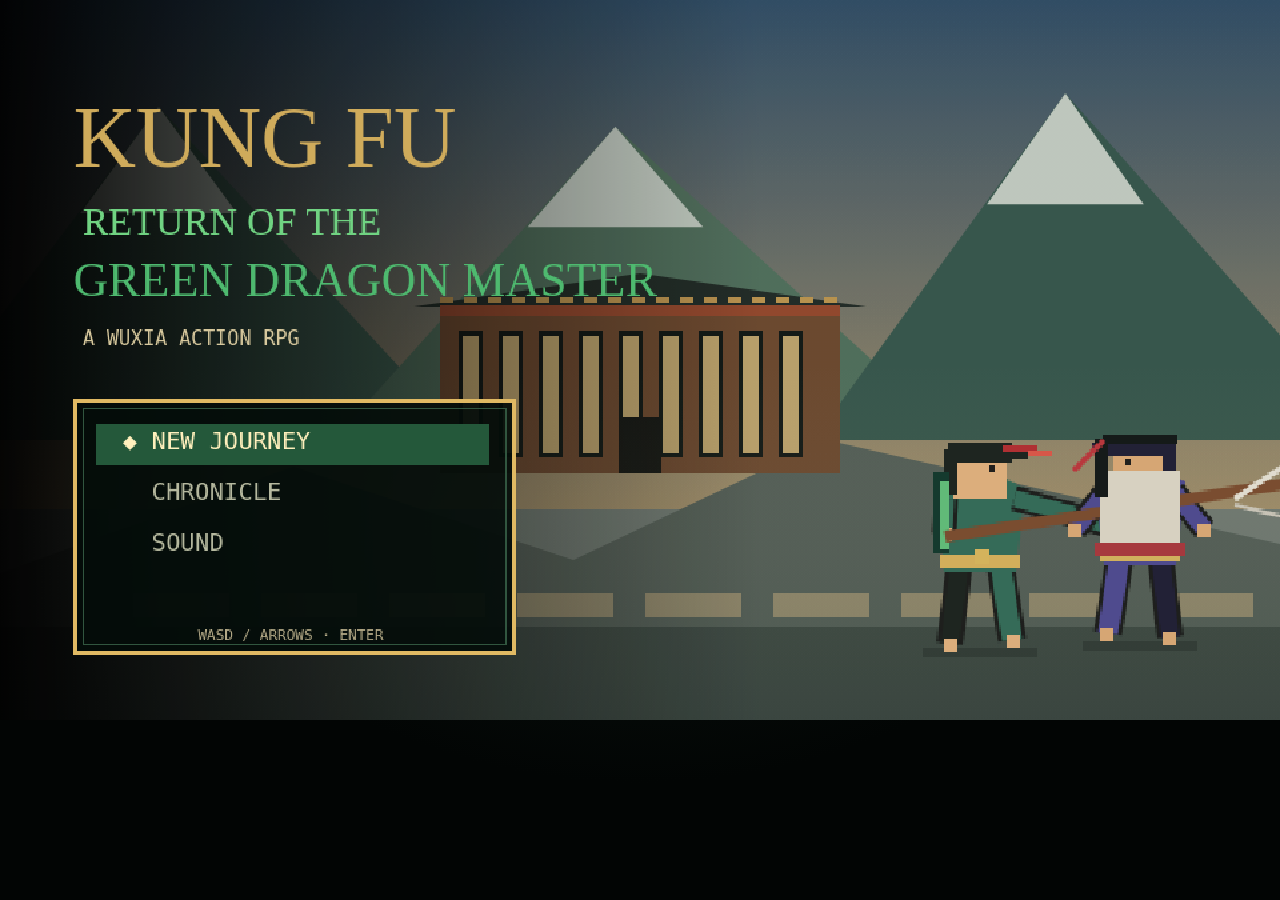
==== index.html @ bc1ce4f2 "Add named fighter art layer and deeper arcade combat Boot through a named production-atlas loader, a" ====
<!doctype html>
<html lang="en">
<head>
  <meta charset="utf-8">
  <meta name="viewport" content="width=device-width,initial-scale=1,viewport-fit=cover">
  <meta name="theme-color" content="#07110e">
  <meta name="description" content="Kung Fu: Return of the Green Dragon Master — a web-first 2D wuxia action RPG.">
  <title>Kung Fu: Return of the Green Dragon Master</title>
  <link rel="manifest" href="manifest.webmanifest">
  <link rel="icon" href="assets/icon.svg">
  <link rel="stylesheet" href="styles.css">
</head>
<body>
  <main id="game-shell">
    <canvas id="game" width="960" height="540" aria-label="Kung Fu: Return of the Green Dragon Master"></canvas>
    <div id="loading"><strong>Lighting the jade lanterns…</strong><span id="loading-progress">0%</span></div>
    <div id="touch-controls" aria-label="Touch controls">
      <div class="touch-cluster movement">
        <button data-key="KeyA" aria-label="Move left">◀</button>
        <button data-key="KeyD" aria-label="Move right">▶</button>
        <button data-key="KeyW" aria-label="Jump or move up">▲</button>
        <button data-key="KeyS" aria-label="Crouch, block or move down">▼</button>
      </div>
      <div class="touch-cluster actions">
        <button data-key="KeyE" aria-label="Interact">E</button>
        <button data-key="KeyJ" aria-label="Punch">J</button>
        <button data-key="KeyK" aria-label="Kick">K</button>
        <button data-key="KeyL" aria-label="Weapon">L</button>
        <button data-key="KeyI" aria-label="Chi technique">CHI</button>
        <button data-key="Space" aria-label="Evade">↯</button>
        <button data-key="KeyU" aria-label="Throw">GRAB</button>
      </div>
    </div>
  </main>
  <p class="assistive">Keyboard: WASD or arrows to move, E to interact, M for menu. In battle use J punch, K kick, L weapon, I chi technique, S block, Space evade and U throw.</p>
  <script type="module" src="src/bootstrap.js"></script>
</body>
</html>
---- styles.css ----
:root{color-scheme:dark;--gold:#d7ad58;--jade:#46c278;--ink:#040807;--panel:#08120f}
*{box-sizing:border-box}html,body{margin:0;min-height:100%;background:radial-gradient(circle at 50% 15%,#17251f,#020504 65%);font-family:Georgia,"Times New Roman",serif;overflow:hidden}
body{display:grid;place-items:center;padding:0}#game-shell{position:relative;width:min(100vw,177.777vh);height:min(56.25vw,100vh);max-width:1920px;max-height:1080px;background:#000;box-shadow:0 0 0 2px #6e5129,0 0 70px #000;overflow:hidden}
canvas{width:100%;height:100%;display:block;image-rendering:pixelated;image-rendering:crisp-edges;background:#020504;touch-action:none}
#loading{position:absolute;inset:0;display:grid;place-content:center;gap:.8rem;text-align:center;background:#030807;color:var(--gold);letter-spacing:.08em;font-size:clamp(14px,2vw,25px);z-index:10}#loading span{color:var(--jade);font-family:ui-monospace,monospace}
#touch-controls{position:absolute;inset:0;pointer-events:none;display:none}.touch-cluster{position:absolute;bottom:max(12px,env(safe-area-inset-bottom));display:grid;gap:8px;pointer-events:auto}.movement{left:max(12px,env(safe-area-inset-left));grid-template-columns:repeat(2,52px)}.actions{right:max(12px,env(safe-area-inset-right));grid-template-columns:repeat(2,52px)}
.touch-cluster button{width:52px;height:52px;border:2px solid #b58a45;border-radius:50%;background:#06110dd9;color:#f7d58a;font:bold 18px ui-monospace,monospace;box-shadow:inset 0 0 14px #000,0 3px 10px #000;user-select:none;-webkit-user-select:none}.touch-cluster button:active,.touch-cluster button.active{background:#245a3a;transform:translateY(2px)}
.assistive{position:absolute;left:-9999px}
@media(pointer:coarse),(max-width:800px){#touch-controls{display:block}}
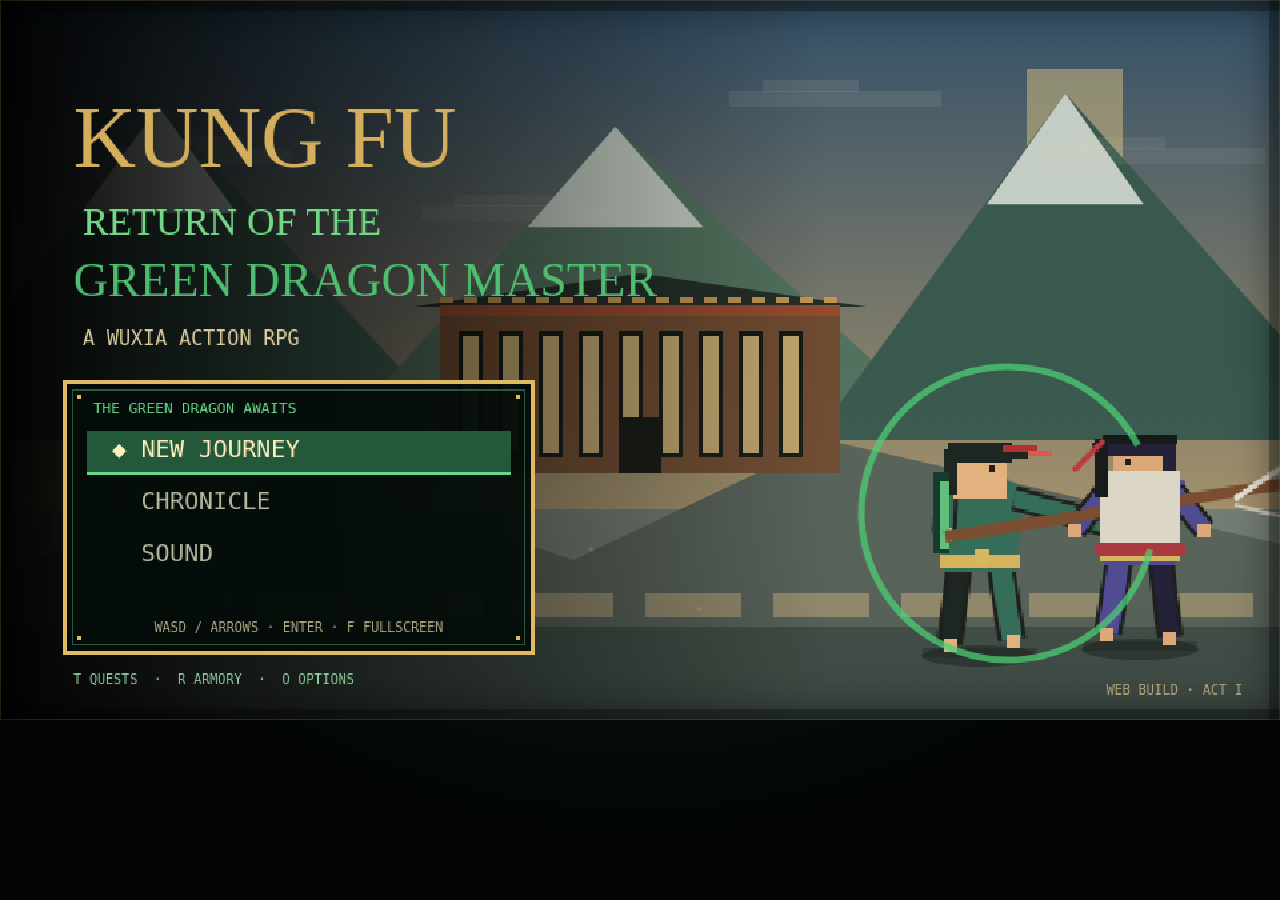
==== commit 5fb2bbf1: "Expose quest, armory and options controls on mobile" ====
--- a/index.html
+++ b/index.html
@@ -4,7 +4,7 @@
   <meta charset="utf-8">
   <meta name="viewport" content="width=device-width,initial-scale=1,viewport-fit=cover">
   <meta name="theme-color" content="#07110e">
-  <meta name="description" content="Kung Fu: Return of the Green Dragon Master — a web-first 2D wuxia action RPG.">
+  <meta name="description" content="Kung Fu: Return of the Green Dragon Master — a web-first 2D wuxia action RPG with arcade martial-arts combat.">
   <title>Kung Fu: Return of the Green Dragon Master</title>
   <link rel="manifest" href="manifest.webmanifest">
   <link rel="icon" href="assets/icon.svg">
@@ -13,7 +13,13 @@
 <body>
   <main id="game-shell">
     <canvas id="game" width="960" height="540" aria-label="Kung Fu: Return of the Green Dragon Master"></canvas>
-    <div id="loading"><strong>Lighting the jade lanterns…</strong><span id="loading-progress">0%</span></div>
+
+    <div id="loading" role="status" aria-live="polite">
+      <strong>Lighting the jade lanterns…</strong>
+      <div class="loading-track" aria-hidden="true"><i id="loading-fill"></i></div>
+      <span id="loading-progress">0%</span>
+    </div>
+
     <div id="touch-controls" aria-label="Touch controls">
       <div class="touch-cluster movement">
         <button data-key="KeyA" aria-label="Move left">◀</button>
@@ -22,17 +28,33 @@
         <button data-key="KeyS" aria-label="Crouch, block or move down">▼</button>
       </div>
       <div class="touch-cluster actions">
-        <button data-key="KeyE" aria-label="Interact">E</button>
         <button data-key="KeyJ" aria-label="Punch">J</button>
         <button data-key="KeyK" aria-label="Kick">K</button>
         <button data-key="KeyL" aria-label="Weapon">L</button>
         <button data-key="KeyI" aria-label="Chi technique">CHI</button>
         <button data-key="Space" aria-label="Evade">↯</button>
         <button data-key="KeyU" aria-label="Throw">GRAB</button>
+        <button data-key="KeyE" aria-label="Interact">E</button>
+        <button data-key="KeyQ" aria-label="Quick tonic">Q</button>
+        <button data-key="KeyM" aria-label="Open journal">M</button>
+        <button data-key="KeyT" aria-label="Track quests">T</button>
+        <button data-key="KeyR" aria-label="Open armory">R</button>
+        <button data-key="KeyO" aria-label="Open options">O</button>
       </div>
     </div>
+
+    <div id="orientation-hint" aria-hidden="true">
+      <strong>Turn the scroll sideways</strong>
+      <span>Landscape mode gives Shi-An room to fight.</span>
+    </div>
   </main>
-  <p class="assistive">Keyboard: WASD or arrows to move, E to interact, M for menu. In battle use J punch, K kick, L weapon, I chi technique, S block, Space evade and U throw.</p>
+
+  <p class="assistive">
+    Keyboard: WASD or arrows to move, E to interact, M for menu, T for quest tracking,
+    R for the armory, O for accessibility and difficulty options, and F for fullscreen.
+    In battle use J punch, K kick, L weapon, I Chi technique, S block or parry,
+    Space evade and U throw. Standard gamepads are supported.
+  </p>
   <script type="module" src="src/bootstrap.js"></script>
 </body>
-</html>+</html>
--- a/styles.css
+++ b/styles.css
@@ -1,9 +1,121 @@
-:root{color-scheme:dark;--gold:#d7ad58;--jade:#46c278;--ink:#040807;--panel:#08120f}
-*{box-sizing:border-box}html,body{margin:0;min-height:100%;background:radial-gradient(circle at 50% 15%,#17251f,#020504 65%);font-family:Georgia,"Times New Roman",serif;overflow:hidden}
-body{display:grid;place-items:center;padding:0}#game-shell{position:relative;width:min(100vw,177.777vh);height:min(56.25vw,100vh);max-width:1920px;max-height:1080px;background:#000;box-shadow:0 0 0 2px #6e5129,0 0 70px #000;overflow:hidden}
-canvas{width:100%;height:100%;display:block;image-rendering:pixelated;image-rendering:crisp-edges;background:#020504;touch-action:none}
-#loading{position:absolute;inset:0;display:grid;place-content:center;gap:.8rem;text-align:center;background:#030807;color:var(--gold);letter-spacing:.08em;font-size:clamp(14px,2vw,25px);z-index:10}#loading span{color:var(--jade);font-family:ui-monospace,monospace}
-#touch-controls{position:absolute;inset:0;pointer-events:none;display:none}.touch-cluster{position:absolute;bottom:max(12px,env(safe-area-inset-bottom));display:grid;gap:8px;pointer-events:auto}.movement{left:max(12px,env(safe-area-inset-left));grid-template-columns:repeat(2,52px)}.actions{right:max(12px,env(safe-area-inset-right));grid-template-columns:repeat(2,52px)}
-.touch-cluster button{width:52px;height:52px;border:2px solid #b58a45;border-radius:50%;background:#06110dd9;color:#f7d58a;font:bold 18px ui-monospace,monospace;box-shadow:inset 0 0 14px #000,0 3px 10px #000;user-select:none;-webkit-user-select:none}.touch-cluster button:active,.touch-cluster button.active{background:#245a3a;transform:translateY(2px)}
+:root{
+  color-scheme:dark;
+  --gold:#d7ad58;
+  --jade:#46c278;
+  --ink:#040807;
+  --panel:#08120f;
+  --safe-bottom:max(12px,env(safe-area-inset-bottom));
+}
+*{box-sizing:border-box}
+html,body{
+  margin:0;
+  min-height:100%;
+  background:radial-gradient(circle at 50% 12%,#243a30 0,#101b17 30%,#020504 72%),#020504;
+  font-family:Georgia,"Times New Roman",serif;
+  overflow:hidden;
+}
+body{display:grid;place-items:center;padding:0}
+#game-shell{
+  position:relative;
+  width:min(100vw,177.777vh);
+  height:min(56.25vw,100vh);
+  max-width:1920px;
+  max-height:1080px;
+  background:#000;
+  box-shadow:0 0 0 2px #6e5129,0 0 0 6px #07100c,0 0 80px #000;
+  overflow:hidden;
+  isolation:isolate;
+}
+#game-shell::after{
+  content:"";
+  position:absolute;
+  inset:0;
+  pointer-events:none;
+  box-shadow:inset 0 0 45px #0009,inset 0 0 0 1px #d7ad5844;
+  z-index:4;
+}
+canvas{
+  width:100%;
+  height:100%;
+  display:block;
+  image-rendering:pixelated;
+  image-rendering:crisp-edges;
+  background:#020504;
+  touch-action:none;
+}
+#loading{
+  position:absolute;
+  inset:0;
+  display:grid;
+  place-content:center;
+  justify-items:center;
+  gap:.8rem;
+  text-align:center;
+  background:linear-gradient(#030807e8,#030807f5),repeating-linear-gradient(45deg,#102219 0 12px,#0a1711 12px 24px);
+  color:var(--gold);
+  letter-spacing:.08em;
+  font-size:clamp(14px,2vw,25px);
+  z-index:10;
+}
+#loading strong{text-shadow:0 2px 0 #000,0 0 20px #7fdc9566}
+#loading span{color:var(--jade);font:600 .65em ui-monospace,monospace}
+.loading-track{
+  width:min(46vw,360px);
+  height:10px;
+  padding:2px;
+  border:1px solid #9a753d;
+  background:#020504;
+  box-shadow:inset 0 0 7px #000;
+}
+.loading-track i{
+  display:block;
+  width:0;
+  height:100%;
+  background:linear-gradient(90deg,#24583a,#64db86,#e0bd63);
+  box-shadow:0 0 12px #64db86aa;
+  transition:width .15s linear;
+}
+#touch-controls{position:absolute;inset:0;pointer-events:none;display:none;z-index:5}
+.touch-cluster{position:absolute;bottom:var(--safe-bottom);display:grid;gap:clamp(5px,1vw,9px);pointer-events:auto}
+.movement{left:max(12px,env(safe-area-inset-left));grid-template-columns:repeat(2,clamp(44px,7vw,58px))}
+.actions{right:max(12px,env(safe-area-inset-right));grid-template-columns:repeat(3,clamp(42px,6.5vw,55px))}
+.touch-cluster button{
+  width:clamp(42px,7vw,58px);
+  height:clamp(42px,7vw,58px);
+  border:2px solid #b58a45;
+  border-radius:50%;
+  background:linear-gradient(#10241bd9,#06110ded);
+  color:#f7d58a;
+  font:bold clamp(11px,2vw,18px) ui-monospace,monospace;
+  box-shadow:inset 0 0 14px #000,0 3px 10px #000;
+  text-shadow:0 1px 0 #000;
+  user-select:none;
+  -webkit-user-select:none;
+  touch-action:none;
+}
+.touch-cluster button:nth-child(-n+3){border-color:#d29f4d}
+.touch-cluster button:nth-child(n+4):nth-child(-n+6){border-color:#4fae73;color:#9cf1b5}
+.touch-cluster button:nth-child(n+7){opacity:.86}
+.touch-cluster button:active,.touch-cluster button.active{
+  background:linear-gradient(#34754d,#153724);
+  transform:translateY(2px) scale(.97);
+  box-shadow:inset 0 0 14px #000,0 1px 4px #000,0 0 10px #64dc8877;
+}
+#orientation-hint{
+  position:absolute;
+  inset:0;
+  z-index:20;
+  display:none;
+  place-content:center;
+  gap:.5rem;
+  padding:2rem;
+  text-align:center;
+  background:#030807f2;
+  color:#f0d184;
+}
+#orientation-hint span{color:#9ec4a8;font:14px ui-monospace,monospace}
 .assistive{position:absolute;left:-9999px}
-@media(pointer:coarse),(max-width:800px){#touch-controls{display:block}}
+@media(pointer:coarse),(max-width:800px){#touch-controls{display:block}#game-shell{box-shadow:none}}
+@media(pointer:coarse) and (orientation:portrait) and (max-width:900px){#orientation-hint{display:grid}}
+@media(max-height:430px){.touch-cluster{bottom:6px;gap:4px}.touch-cluster button{width:42px;height:42px;font-size:11px}}
+@media(prefers-reduced-motion:reduce){.loading-track i,.touch-cluster button{transition:none}}
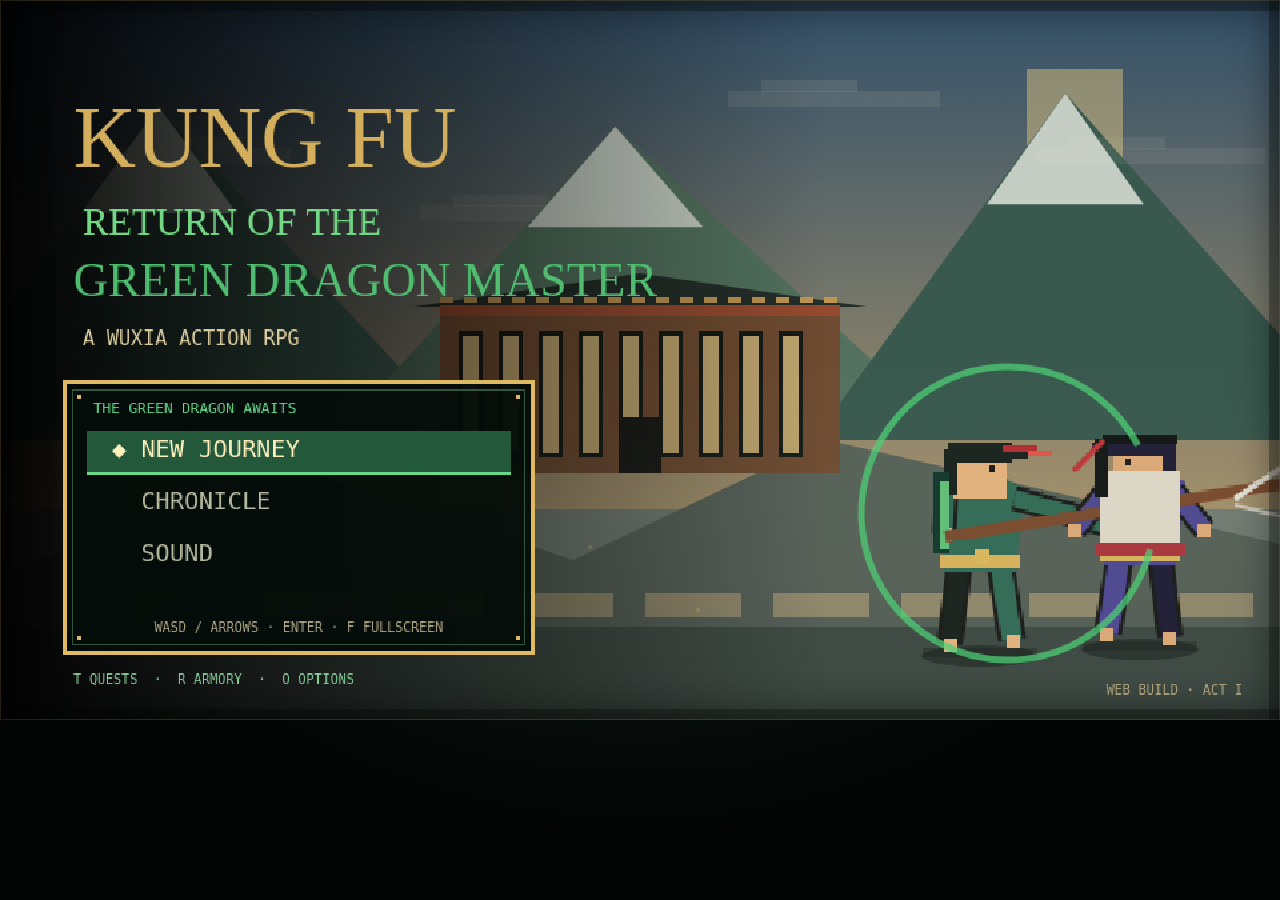
==== commit 619ddcf5: "Expand touch and accessibility entry points" ====
--- a/index.html
+++ b/index.html
@@ -13,48 +13,20 @@
 <body>
   <main id="game-shell">
     <canvas id="game" width="960" height="540" aria-label="Kung Fu: Return of the Green Dragon Master"></canvas>
-
-    <div id="loading" role="status" aria-live="polite">
-      <strong>Lighting the jade lanterns…</strong>
-      <div class="loading-track" aria-hidden="true"><i id="loading-fill"></i></div>
-      <span id="loading-progress">0%</span>
-    </div>
-
+    <div id="loading" role="status" aria-live="polite"><strong>Lighting the jade lanterns…</strong><div class="loading-track" aria-hidden="true"><i id="loading-fill"></i></div><span id="loading-progress">0%</span></div>
     <div id="touch-controls" aria-label="Touch controls">
-      <div class="touch-cluster movement">
-        <button data-key="KeyA" aria-label="Move left">◀</button>
-        <button data-key="KeyD" aria-label="Move right">▶</button>
-        <button data-key="KeyW" aria-label="Jump or move up">▲</button>
-        <button data-key="KeyS" aria-label="Crouch, block or move down">▼</button>
-      </div>
+      <div class="touch-cluster movement"><button data-key="KeyA" aria-label="Move left">◀</button><button data-key="KeyD" aria-label="Move right">▶</button><button data-key="KeyW" aria-label="Jump or move up">▲</button><button data-key="KeyS" aria-label="Crouch, block or move down">▼</button></div>
       <div class="touch-cluster actions">
-        <button data-key="KeyJ" aria-label="Punch">J</button>
-        <button data-key="KeyK" aria-label="Kick">K</button>
-        <button data-key="KeyL" aria-label="Weapon">L</button>
-        <button data-key="KeyI" aria-label="Chi technique">CHI</button>
-        <button data-key="Space" aria-label="Evade">↯</button>
-        <button data-key="KeyU" aria-label="Throw">GRAB</button>
-        <button data-key="KeyE" aria-label="Interact">E</button>
-        <button data-key="KeyQ" aria-label="Quick tonic">Q</button>
-        <button data-key="KeyM" aria-label="Open journal">M</button>
-        <button data-key="KeyT" aria-label="Track quests">T</button>
-        <button data-key="KeyR" aria-label="Open armory">R</button>
-        <button data-key="KeyO" aria-label="Open options">O</button>
+        <button data-key="KeyJ" aria-label="Punch">J</button><button data-key="KeyK" aria-label="Kick">K</button><button data-key="KeyL" aria-label="Weapon">L</button>
+        <button data-key="KeyI" aria-label="Chi technique">CHI</button><button data-key="Space" aria-label="Evade">↯</button><button data-key="KeyU" aria-label="Throw">GRAB</button>
+        <button data-key="KeyE" aria-label="Interact">E</button><button data-key="KeyQ" aria-label="Quick tonic">Q</button><button data-key="KeyM" aria-label="Open journal">M</button>
+        <button data-key="KeyT" aria-label="Track quests">T</button><button data-key="KeyR" aria-label="Open armory">R</button><button data-key="KeyO" aria-label="Open options">O</button>
+        <button data-key="KeyB" aria-label="Open contracts">B</button><button data-key="KeyC" aria-label="Open camp">C</button><button data-key="KeyV" aria-label="Open masteries">V</button>
       </div>
     </div>
-
-    <div id="orientation-hint" aria-hidden="true">
-      <strong>Turn the scroll sideways</strong>
-      <span>Landscape mode gives Shi-An room to fight.</span>
-    </div>
+    <div id="orientation-hint" aria-hidden="true"><strong>Turn the scroll sideways</strong><span>Landscape mode gives Shi-An room to fight.</span></div>
   </main>
-
-  <p class="assistive">
-    Keyboard: WASD or arrows to move, E to interact, M for menu, T for quest tracking,
-    R for the armory, O for accessibility and difficulty options, and F for fullscreen.
-    In battle use J punch, K kick, L weapon, I Chi technique, S block or parry,
-    Space evade and U throw. Standard gamepads are supported.
-  </p>
+  <p class="assistive">Keyboard: WASD or arrows move, E interacts, M opens the journal, T tracks quests, R opens the armory, O opens options, B opens paid contracts, C opens camp, V shows mastery, and F toggles fullscreen. Combat uses J, K, L, I, S, Space and U. Standard gamepads are supported.</p>
   <script type="module" src="src/bootstrap.js"></script>
 </body>
 </html>
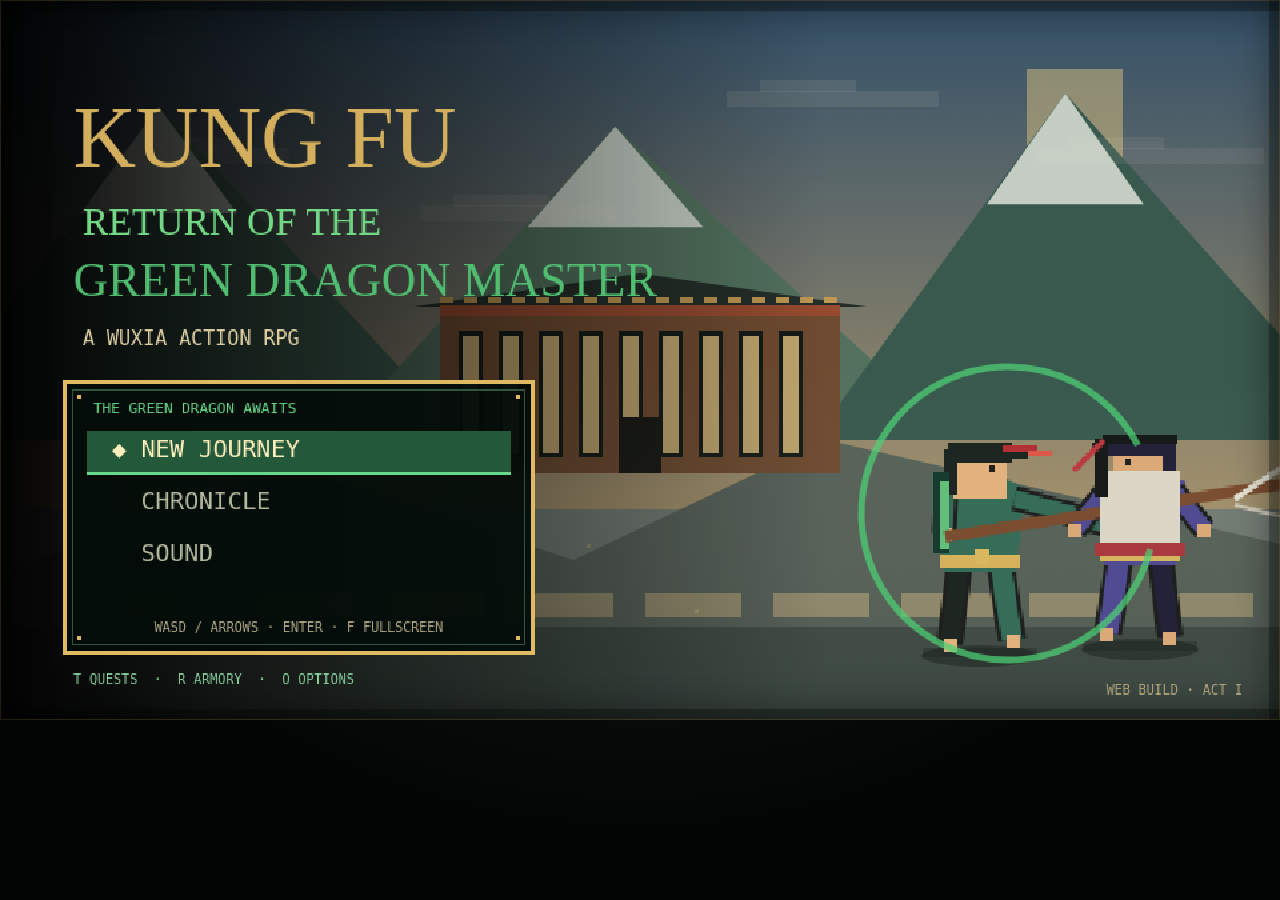
==== commit bb806bc1: "Expose the Act II chronicle on touch and keyboard" ====
--- a/index.html
+++ b/index.html
@@ -22,11 +22,12 @@
         <button data-key="KeyE" aria-label="Interact">E</button><button data-key="KeyQ" aria-label="Quick tonic">Q</button><button data-key="KeyM" aria-label="Open journal">M</button>
         <button data-key="KeyT" aria-label="Track quests">T</button><button data-key="KeyR" aria-label="Open armory">R</button><button data-key="KeyO" aria-label="Open options">O</button>
         <button data-key="KeyB" aria-label="Open contracts">B</button><button data-key="KeyC" aria-label="Open camp">C</button><button data-key="KeyV" aria-label="Open masteries">V</button>
+        <button data-key="KeyX" aria-label="Open Act Two chronicle">X</button>
       </div>
     </div>
     <div id="orientation-hint" aria-hidden="true"><strong>Turn the scroll sideways</strong><span>Landscape mode gives Shi-An room to fight.</span></div>
   </main>
-  <p class="assistive">Keyboard: WASD or arrows move, E interacts, M opens the journal, T tracks quests, R opens the armory, O opens options, B opens paid contracts, C opens camp, V shows mastery, and F toggles fullscreen. Combat uses J, K, L, I, S, Space and U. Standard gamepads are supported.</p>
+  <p class="assistive">Keyboard: WASD or arrows move, E interacts, M opens the journal, T tracks quests, R opens the armory, O opens options, B opens paid contracts, C opens camp, V shows mastery, X opens the Act II chronicle, and F toggles fullscreen. Combat uses J, K, L, I, S, Space and U. Standard gamepads are supported.</p>
   <script type="module" src="src/bootstrap.js"></script>
 </body>
 </html>
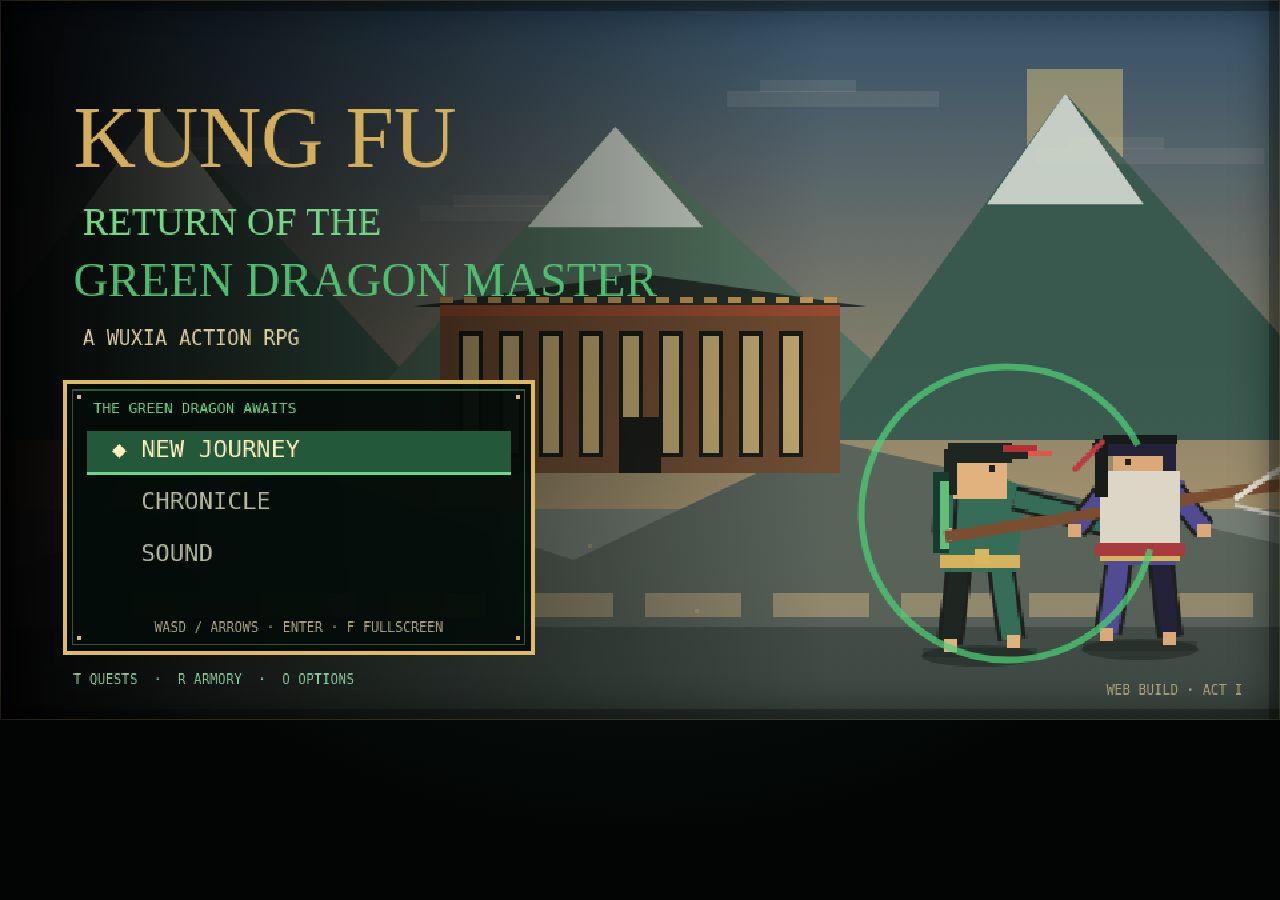
==== commit 54447526: "Add Northern War Council controls" ====
--- a/index.html
+++ b/index.html
@@ -22,12 +22,12 @@
         <button data-key="KeyE" aria-label="Interact">E</button><button data-key="KeyQ" aria-label="Quick tonic">Q</button><button data-key="KeyM" aria-label="Open journal">M</button>
         <button data-key="KeyT" aria-label="Track quests">T</button><button data-key="KeyR" aria-label="Open armory">R</button><button data-key="KeyO" aria-label="Open options">O</button>
         <button data-key="KeyB" aria-label="Open contracts">B</button><button data-key="KeyC" aria-label="Open camp">C</button><button data-key="KeyV" aria-label="Open masteries">V</button>
-        <button data-key="KeyX" aria-label="Open Act Two chronicle">X</button>
+        <button data-key="KeyX" aria-label="Open Act Two chronicle">X</button><button data-key="KeyZ" aria-label="Open Northern War Council">Z</button>
       </div>
     </div>
     <div id="orientation-hint" aria-hidden="true"><strong>Turn the scroll sideways</strong><span>Landscape mode gives Shi-An room to fight.</span></div>
   </main>
-  <p class="assistive">Keyboard: WASD or arrows move, E interacts, M opens the journal, T tracks quests, R opens the armory, O opens options, B opens paid contracts, C opens camp, V shows mastery, X opens the Act II chronicle, and F toggles fullscreen. Combat uses J, K, L, I, S, Space and U. Standard gamepads are supported.</p>
+  <p class="assistive">Keyboard: WASD or arrows move, E interacts, M opens the journal, T tracks quests, R opens the armory, O opens options, B opens paid contracts, C opens camp, V shows mastery, X opens the Act II chronicle, Z opens the Northern War Council, and F toggles fullscreen. Combat uses J, K, L, I, S, Space and U. Standard gamepads are supported.</p>
   <script type="module" src="src/bootstrap.js"></script>
 </body>
 </html>
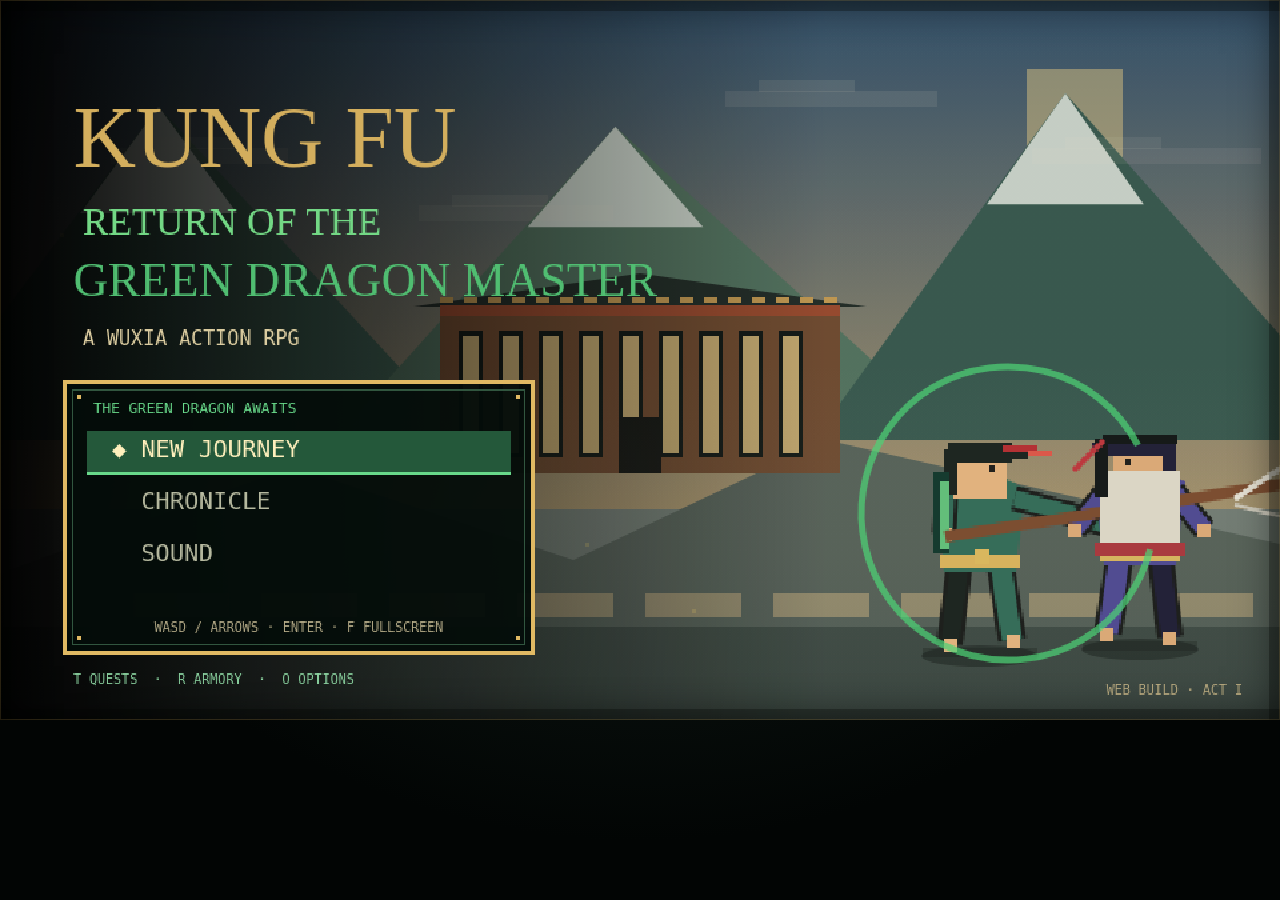
==== commit bcba1dcd: "Add Mandate Ledger control" ====
--- a/index.html
+++ b/index.html
@@ -22,12 +22,12 @@
         <button data-key="KeyE" aria-label="Interact">E</button><button data-key="KeyQ" aria-label="Quick tonic">Q</button><button data-key="KeyM" aria-label="Open journal">M</button>
         <button data-key="KeyT" aria-label="Track quests">T</button><button data-key="KeyR" aria-label="Open armory">R</button><button data-key="KeyO" aria-label="Open options">O</button>
         <button data-key="KeyB" aria-label="Open contracts">B</button><button data-key="KeyC" aria-label="Open camp">C</button><button data-key="KeyV" aria-label="Open masteries">V</button>
-        <button data-key="KeyX" aria-label="Open Act Two chronicle">X</button><button data-key="KeyZ" aria-label="Open Northern War Council">Z</button>
+        <button data-key="KeyX" aria-label="Open Act Two chronicle">X</button><button data-key="KeyZ" aria-label="Open Northern War Council">Z</button><button data-key="KeyY" aria-label="Open Mandate Ledger">Y</button>
       </div>
     </div>
     <div id="orientation-hint" aria-hidden="true"><strong>Turn the scroll sideways</strong><span>Landscape mode gives Shi-An room to fight.</span></div>
   </main>
-  <p class="assistive">Keyboard: WASD or arrows move, E interacts, M opens the journal, T tracks quests, R opens the armory, O opens options, B opens paid contracts, C opens camp, V shows mastery, X opens the Act II chronicle, Z opens the Northern War Council, and F toggles fullscreen. Combat uses J, K, L, I, S, Space and U. Standard gamepads are supported.</p>
+  <p class="assistive">Keyboard: WASD or arrows move, E interacts, M opens the journal, T tracks quests, R opens the armory, O opens options, B opens paid contracts, C opens camp, V shows mastery, X opens the Act II chronicle, Z opens the Northern War Council, Y opens the Mandate Ledger, and F toggles fullscreen. Combat uses J, K, L, I, S, Space and U. Standard gamepads are supported.</p>
   <script type="module" src="src/bootstrap.js"></script>
 </body>
 </html>
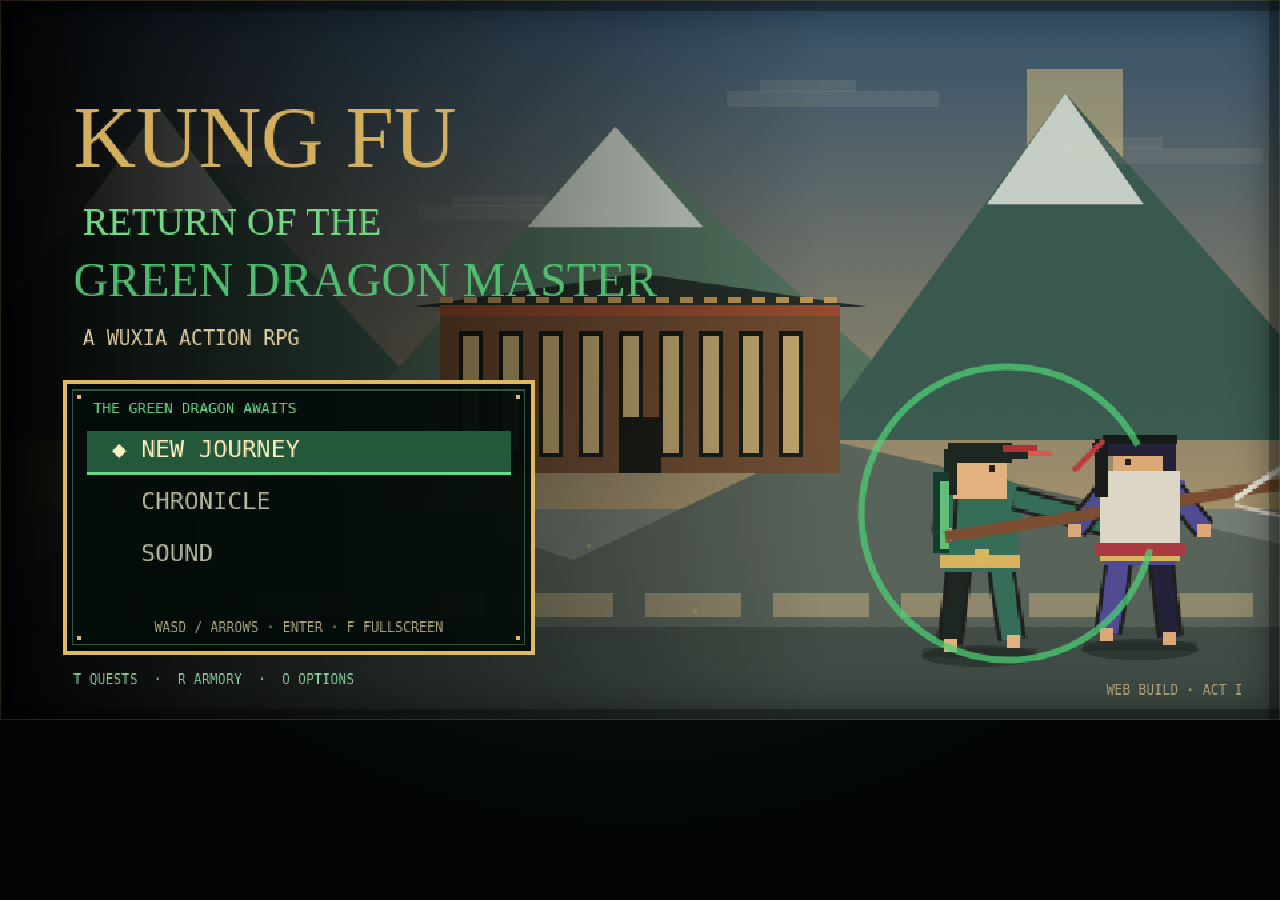
==== commit cba40151: "Expose Legacy Journey controls" ====
--- a/index.html
+++ b/index.html
@@ -22,12 +22,12 @@
         <button data-key="KeyE" aria-label="Interact">E</button><button data-key="KeyQ" aria-label="Quick tonic">Q</button><button data-key="KeyM" aria-label="Open journal">M</button>
         <button data-key="KeyT" aria-label="Track quests">T</button><button data-key="KeyR" aria-label="Open armory">R</button><button data-key="KeyO" aria-label="Open options">O</button>
         <button data-key="KeyB" aria-label="Open contracts">B</button><button data-key="KeyC" aria-label="Open camp">C</button><button data-key="KeyV" aria-label="Open masteries">V</button>
-        <button data-key="KeyX" aria-label="Open Act Two chronicle">X</button><button data-key="KeyZ" aria-label="Open Northern War Council">Z</button><button data-key="KeyY" aria-label="Open Mandate Ledger">Y</button>
+        <button data-key="KeyX" aria-label="Open Act Two chronicle">X</button><button data-key="KeyZ" aria-label="Open Northern War Council">Z</button><button data-key="KeyY" aria-label="Open Mandate Ledger">Y</button><button data-key="KeyG" aria-label="Open Legacy Journey">G</button>
       </div>
     </div>
     <div id="orientation-hint" aria-hidden="true"><strong>Turn the scroll sideways</strong><span>Landscape mode gives Shi-An room to fight.</span></div>
   </main>
-  <p class="assistive">Keyboard: WASD or arrows move, E interacts, M opens the journal, T tracks quests, R opens the armory, O opens options, B opens paid contracts, C opens camp, V shows mastery, X opens the Act II chronicle, Z opens the Northern War Council, Y opens the Mandate Ledger, and F toggles fullscreen. Combat uses J, K, L, I, S, Space and U. Standard gamepads are supported.</p>
+  <p class="assistive">Keyboard: WASD or arrows move, E interacts, M opens the journal, T tracks quests, R opens the armory, O opens options, B opens paid contracts, C opens camp, V shows mastery, X opens the Act II chronicle, Z opens the Northern War Council, Y opens the Mandate Ledger, G opens Legacy Journey, and F toggles fullscreen. Combat uses J, K, L, I, S, Space and U. Standard gamepads are supported.</p>
   <script type="module" src="src/bootstrap.js"></script>
 </body>
 </html>
